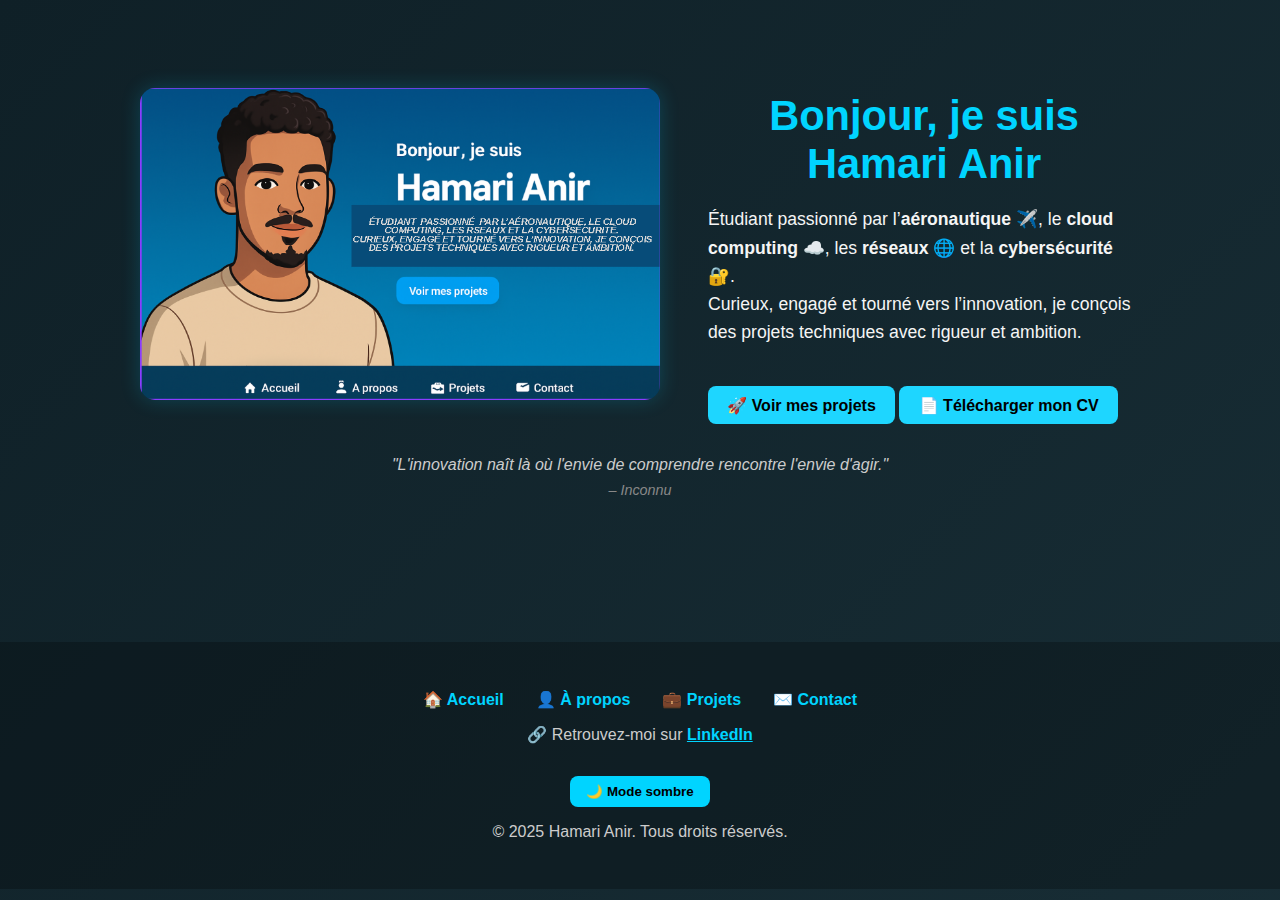
==== index.html @ 10ecd95c "Ajout des fichiers du site" ====
<!DOCTYPE html>
<html lang="fr">
<head>
  <meta charset="UTF-8" />
  <meta name="viewport" content="width=device-width, initial-scale=1.0"/>
  <title>Hamari Anir – Portfolio</title>
  <link rel="stylesheet" href="assets/css/style.css"/>
  <meta name="description" content="Bienvenue sur le portfolio de Hamari Anir, étudiant en BUT GEII passionné par l'aéronautique, la cybersécurité, le cloud et les réseaux.">
</head>
<body>

  <main>
    <section class="hero-block animate">
      <div class="hero-container">
        <!-- Avatar pur -->
        <img src="presentatioon.png" alt="Hamari Anir" class="hero-image large">

        <div class="hero-text">
          <h1>Bonjour, je suis <span>Hamari Anir</span></h1>
          <p>
            Étudiant passionné par l’<strong>aéronautique ✈️</strong>, le <strong>cloud computing ☁️</strong>,
            les <strong>réseaux 🌐</strong> et la <strong>cybersécurité 🔐</strong>.<br>
            Curieux, engagé et tourné vers l’innovation, je conçois des projets techniques avec rigueur et ambition.
          </p>
          <div style="margin-top: 1rem;">
            <a href="projects.html" class="btn-download">🚀 Voir mes projets</a>
            <a href="cvanir.pdf" class="btn-download" target="_blank">📄 Télécharger mon CV</a>
          </div>
        </div>
      </div>

      <blockquote style="text-align:center; font-style:italic; color:#ccc; margin-top:2rem;">
        "L'innovation naît là où l'envie de comprendre rencontre l'envie d'agir."<br>
        <span style="display:block; margin-top:0.5rem; font-size:0.9rem; color:#888;">– Inconnu</span>
      </blockquote>
    </section>
  </main>

  <footer>
    <nav class="footer-nav">
      <ul>
        <li><a href="index.html" class="active">🏠 Accueil</a></li>
        <li><a href="about.html">👤 À propos</a></li>
        <li><a href="projects.html">💼 Projets</a></li>
        <li><a href="contact.html">✉️ Contact</a></li>
      </ul>
    </nav>
    <p>
      🔗 Retrouvez-moi sur 
      <a href="https://linkedin.com/in/anir-hamari" target="_blank" rel="noopener" style="color:#00d4ff; font-weight:bold;">
        LinkedIn
      </a>
    </p>
    <button id="dark-mode-toggle">🌙 Mode sombre</button>
    <p>© 2025 Hamari Anir. Tous droits réservés.</p>
  </footer>

  <script src="assets/js/main.js"></script>
</body>
</html>
---- assets/css/style.css ----
/* ===== Fond & Typo générale ===== */
body {
  margin: 0;
  font-family: 'Segoe UI', sans-serif;
  background: linear-gradient(135deg, #0f2027, #203a43, #2c5364);
  background-attachment: fixed;
  background-size: 400% 400%;
  animation: gradientFlow 20s ease infinite;
  color: #f5f5f5;
}

@keyframes gradientFlow {
  0% { background-position: 0% 50%; }
  50% { background-position: 100% 50%; }
  100% { background-position: 0% 50%; }
}

/* ===== Sections Générales ===== */
section {
  padding: 4rem 2rem;
  max-width: 1000px;
  margin: auto;
}

h1.section-title,
h1 {
  text-align: center;
  font-size: 2.8rem;
  margin-bottom: 3rem;
  color: #00d4ff;
}

h2 {
  font-size: 1.6rem;
  color: #1ed6ff;
}

/* ===== Projets ===== */
.project {
  background-color: #ffffff10;
  backdrop-filter: blur(8px);
  border-radius: 15px;
  padding: 2rem;
  margin-bottom: 2rem;
  box-shadow: 0 4px 20px rgba(0,0,0,0.3);
  transition: transform 0.3s ease;
}

.project:hover {
  transform: translateY(-6px);
}

.project-img {
  width: 80%;
  max-width: 500px;
  height: auto;
  border-radius: 12px;
  margin: 1rem auto;
  display: block;
}

.project p {
  font-size: 1rem;
  color: #e0e0e0;
  line-height: 1.6;
}

.project.no-image {
  text-align: center;
}

.intro-text {
  font-size: 1.1rem;
  color: #bbb;
  text-align: center;
  margin-bottom: 2rem;
}

/* ===== Boutons de téléchargement ===== */
.btn-download {
  display: inline-block;
  margin-top: 1rem;
  padding: 0.6rem 1.2rem;
  background-color: #1ed6ff;
  color: #000;
  border-radius: 8px;
  text-decoration: none;
  font-weight: bold;
  transition: background-color 0.3s ease;
}

.btn-download:hover {
  background-color: #00b3d4;
}

/* ===== Animation scroll ===== */
.animate {
  opacity: 0;
  transform: translateY(30px);
  transition: all 0.6s ease;
}

.animate.visible {
  opacity: 1;
  transform: translateY(0);
}

/* ===== Footer / Navigation en bas ===== */
footer {
  background-color: #00000040;
  text-align: center;
  padding: 2rem 1rem;
  color: #ccc;
  margin-top: 4rem;
}

footer nav ul {
  list-style: none;
  padding: 0;
  display: flex;
  justify-content: center;
  gap: 2rem;
  margin-bottom: 1rem;
}

footer nav ul li a {
  color: #00d4ff;
  text-decoration: none;
  font-weight: bold;
  transition: color 0.3s ease;
}

footer nav ul li a:hover {
  color: #fff;
}

/* ===== Bouton dark mode ===== */
#dark-mode-toggle {
  margin-top: 1rem;
  background-color: #00d4ff;
  border: none;
  color: #000;
  padding: 0.5rem 1rem;
  font-weight: bold;
  border-radius: 8px;
  cursor: pointer;
  transition: background-color 0.3s ease;
}

#dark-mode-toggle:hover {
  background-color: #00b3d4;
}

/* ===== Mode sombre actif ===== */
body.dark {
  background: #121212;
  color: #f0f0f0;
}

body.dark h1,
body.dark h2,
body.dark .section-title {
  color: #00ffff;
}

body.dark .project {
  background-color: #1e1e1e80;
  box-shadow: 0 4px 30px rgba(0, 255, 255, 0.1);
}

body.dark .project p {
  color: #d0d0d0;
}

body.dark .btn-download {
  background-color: #00ffff;
  color: #000;
}

body.dark .btn-download:hover {
  background-color: #00c2c2;
}

body.dark footer {
  background-color: #111;
  color: #aaa;
}

body.dark footer a {
  color: #00ffff;
}

body.dark footer a:hover {
  color: #fff;
}

/* ===== Page d’accueil : bloc présentation ===== */
.hero-block {
  padding: 4rem 2rem;
}

.hero-container {
  display: flex;
  align-items: center;
  justify-content: center;
  gap: 3rem;
  flex-wrap: wrap;
  flex-direction: row; /* image à gauche, texte à droite */
  max-width: 1200px;
  margin: auto;
}

.hero-image {
  max-width: 350px;
  width: 100%;
  border-radius: 15px;
  box-shadow: 0 0 20px rgba(0, 212, 255, 0.2);
}

.hero-image.large {
  max-width: 520px;
  width: 200%;
}

.hero-text {
  flex: 1;
  max-width: 550px;
  color: #f5f5f5;
  text-align: left;
}

.hero-text h1 {
  font-size: 2.6rem;
  margin-bottom: 1rem;
}

.hero-text h1 span {
  color: #00d4ff;
}

.hero-text p {
  font-size: 1.1rem;
  line-height: 1.6;
  margin-bottom: 1.5rem;
}

/* Citation */
.hero-block blockquote {
  font-style: italic;
  color: #ccc;
  text-align: center;
  margin-top: 2rem;
  font-size: 1rem;
}

/* Responsive */
@media screen and (max-width: 768px) {
  .hero-container {
    flex-direction: column;
    text-align: center;
  }

  .hero-text h1 {
    font-size: 2rem;
  }

  .hero-text {
    text-align: center;
  }
}
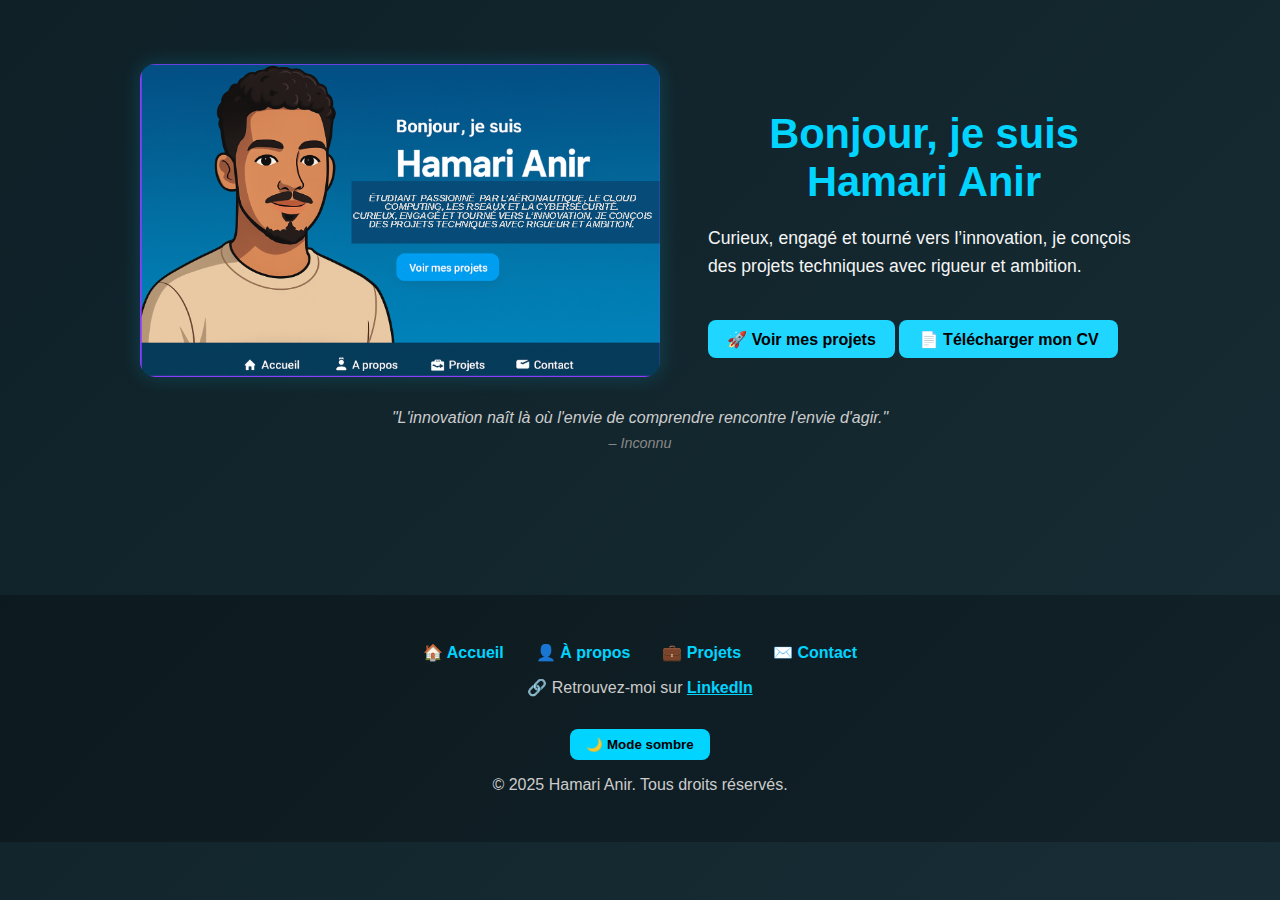
==== commit 04334cf5: "Update index.html" ====
--- a/index.html
+++ b/index.html
@@ -18,8 +18,6 @@
         <div class="hero-text">
           <h1>Bonjour, je suis <span>Hamari Anir</span></h1>
           <p>
-            Étudiant passionné par l’<strong>aéronautique ✈️</strong>, le <strong>cloud computing ☁️</strong>,
-            les <strong>réseaux 🌐</strong> et la <strong>cybersécurité 🔐</strong>.<br>
             Curieux, engagé et tourné vers l’innovation, je conçois des projets techniques avec rigueur et ambition.
           </p>
           <div style="margin-top: 1rem;">
